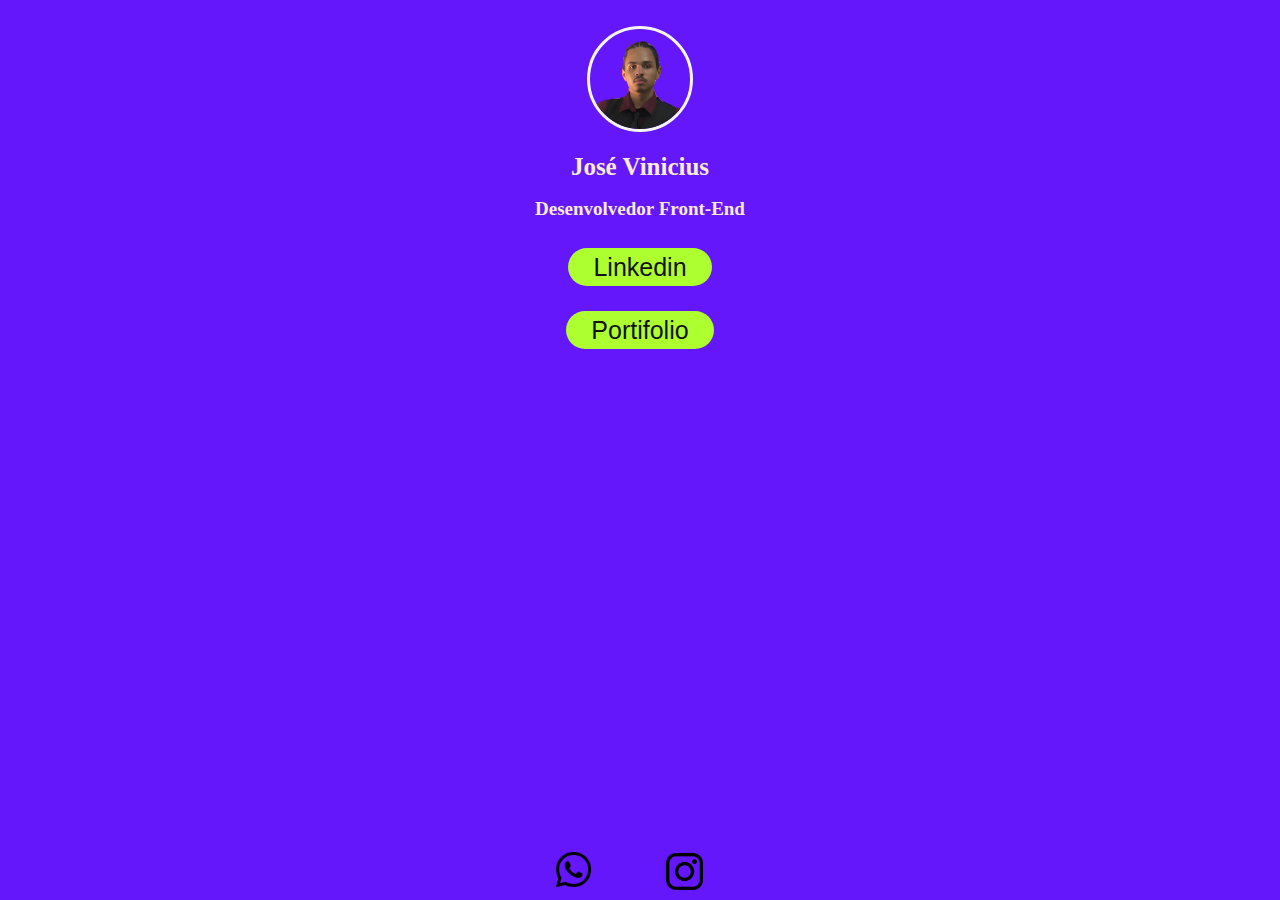
==== index.html @ 1a31a5f1 "Adicionando novas imagens, modificações no HTML e CSS" ====
<!DOCTYPE html>
<html lang="en">
<head>
    <meta charset="UTF-8">
    <meta name="viewport" content="width=device-width, initial-scale=1.0">
    <link rel="stylesheet" href="style.css">
    <title>jose-vinicius-portifolio</title>
    <style>
    </style>
</head>
<body>
    <br>
    <img class="imagem" src="imagens/Design sem nome.png">
    <h1>José Vinicius</h1>
    <h2>Desenvolvedor Front-End</h2><br>
    <a class="button" target="_blank" href="https://www.linkedin.com/in/vinicius-rodrigues-aa5b29302/">Linkedin</a></p><br>
    <a class="button" target="_blank" href="https://github.com/VinnyDev-jr-web">Portifolio</a></p>
    <a class="footer-button1" target="_blank" href="https://wa.me/5579988689581?text=Ol%C3%A1%2C%20quero%20fazer%20meu%20or%C3%A7amento!"><img src="imagens/whatsapp.png"></a>
    <a class="footer-button2" target="_blank" href="https://www.instagram.com/vinny_artegrafica/"><img src="imagens/instagram.png"></a>
</body>
</html>
---- style.css ----
body{
    text-align: center;
    background-color: #8c52ff;
    color:antiquewhite;
    background: linear-gradient(#6317fa)
}
h1{
    font-family: Trebuchet MS;
    font-size: 25px
}
h2{
    font-family: candara;
    font-stretch: ultra-expande;
    font-size: 19px;
}
.imagem{
    border: solid;
    width: 100px;
    height: 100px;
    border-radius: 100px;
    border-color: whitesmoke;
}
.button{
    background-color:greenyellow;
    color: #111;
    text-align: center;
    text-decoration: none;
    padding: 5px 25px;
    border-radius: 20px;
    font-size: 25px;
    font-family:'Franklin Gothic Medium', 'Arial Narrow', Arial, sans-serif;
}
.button:hover{
    background-color: green;
    color: whitesmoke;
}
.footer-button1 img {
    width: 47px; 
    height: 47px;
    position: fixed;
    bottom: 7px;
    left: 43%;
    transform: rotateX(-50%);
    transition: transform 0.3s;
}
.footer-button1 img:hover{
    transform: scale(1.3);
}
.footer-button2 img {
    width: 37px; 
    height: 37px;
    position: fixed;
    bottom: 10px;
    left: 52%;
    transform: rotateX(-50%);
    transition: transform 0.3s;
}
.footer-button2 img:hover{
    transform: scale(1.3);
}
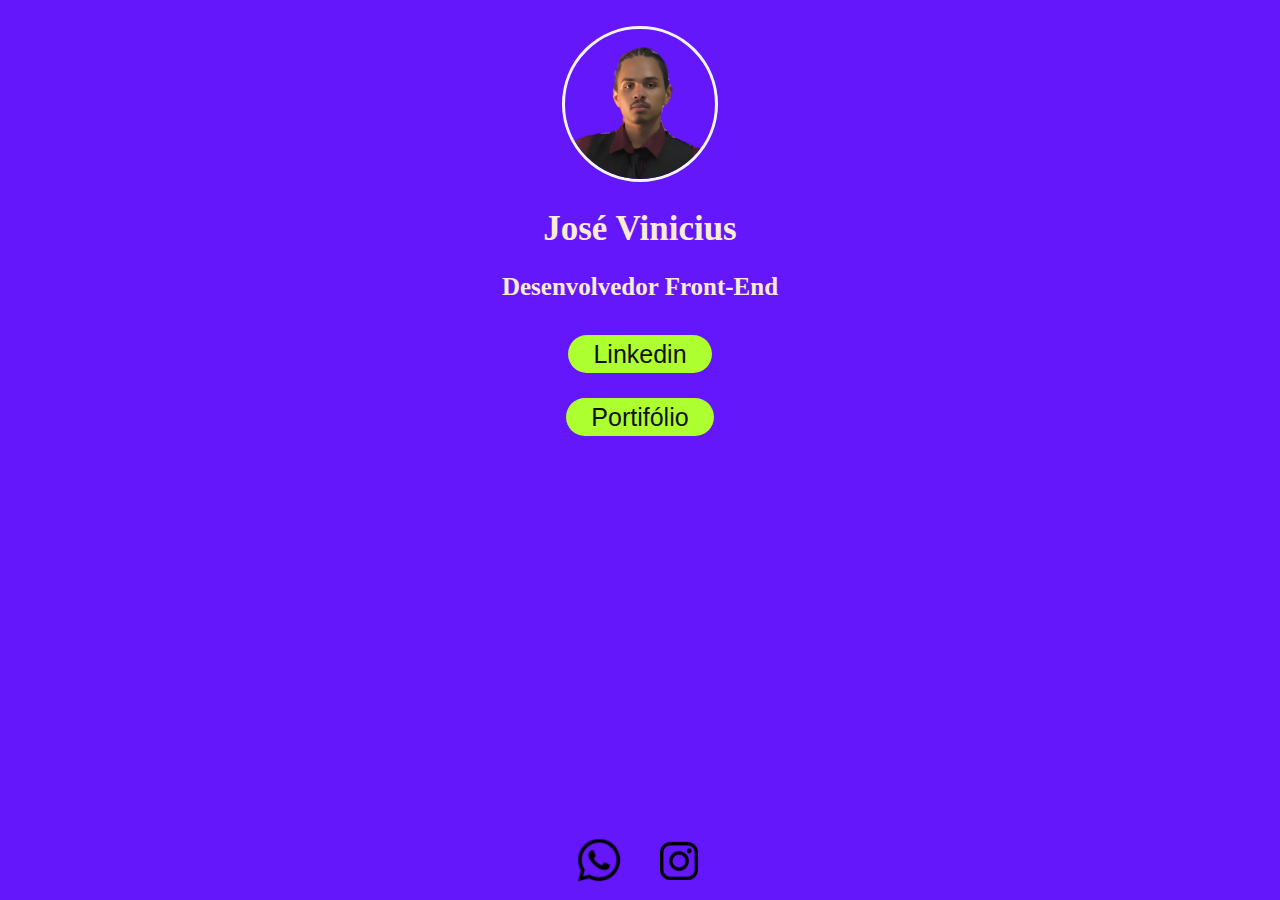
==== commit f4deb46f: "Modificação codigo css" ====
--- a/index.html
+++ b/index.html
@@ -14,7 +14,7 @@
     <h1>José Vinicius</h1>
     <h2>Desenvolvedor Front-End</h2><br>
     <a class="button" target="_blank" href="https://www.linkedin.com/in/vinicius-rodrigues-aa5b29302/">Linkedin</a></p><br>
-    <a class="button" target="_blank" href="https://github.com/VinnyDev-jr-web">Portifolio</a></p>
+    <a class="button" target="_blank" href="https://github.com/VinnyDev-jr-web">Portifólio</a></p>
     <a class="footer-button1" target="_blank" href="https://wa.me/5579988689581?text=Ol%C3%A1%2C%20quero%20fazer%20meu%20or%C3%A7amento!"><img src="imagens/whatsapp.png"></a>
     <a class="footer-button2" target="_blank" href="https://www.instagram.com/vinny_artegrafica/"><img src="imagens/instagram.png"></a>
 </body>
--- a/style.css
+++ b/style.css
@@ -1,60 +1,103 @@
-body{
+body {
     text-align: center;
     background-color: #8c52ff;
-    color:antiquewhite;
-    background: linear-gradient(#6317fa)
+    color: antiquewhite;
+    background: linear-gradient(#6317fa);
 }
-h1{
+
+h1 {
     font-family: Trebuchet MS;
-    font-size: 25px
+    font-size: 35px;
 }
-h2{
+
+h2 {
     font-family: candara;
     font-stretch: ultra-expande;
-    font-size: 19px;
+    font-size: 25px;
 }
-.imagem{
+
+.imagem {
     border: solid;
-    width: 100px;
-    height: 100px;
+    width: 150px;
+    height: 150px;
     border-radius: 100px;
     border-color: whitesmoke;
 }
-.button{
-    background-color:greenyellow;
+
+.button {
+    background-color: greenyellow;
     color: #111;
     text-align: center;
     text-decoration: none;
     padding: 5px 25px;
     border-radius: 20px;
     font-size: 25px;
-    font-family:'Franklin Gothic Medium', 'Arial Narrow', Arial, sans-serif;
+    font-family: 'Franklin Gothic Medium', 'Arial Narrow', Arial, sans-serif;
 }
-.button:hover{
+
+.button:hover {
     background-color: green;
     color: whitesmoke;
 }
+
+.footer-button1 {
+    position: fixed;
+    bottom: 10px;
+    display: flex;
+    justify-content: space-between;
+    width: 100%;
+    left: 30%;
+    padding: 20px;
+}
+.footer-button2 {
+    position: fixed;
+    bottom: 10px;
+    display: flex;
+    justify-content: space-between;
+    width: 100%;
+    left: 50%;
+    padding: 20px;
+}
+
 .footer-button1 img {
-    width: 47px; 
-    height: 47px;
     position: fixed;
-    bottom: 7px;
-    left: 43%;
-    transform: rotateX(-50%);
-    transition: transform 0.3s;
-}
-.footer-button1 img:hover{
-    transform: scale(1.3);
+    bottom: 12px;
+    right: 51%;
+    width: 4.4%;
+    display: flex;
+    justify-content: center;
+    gap: 20px;
 }
 .footer-button2 img {
-    width: 37px; 
-    height: 37px;
     position: fixed;
-    bottom: 10px;
-    left: 52%;
-    transform: rotateX(-50%);
-    transition: transform 0.3s;
+    bottom: 20px;
+    width: 3%;
+    display: flex;
+    justify-content: center;
+    gap: 20px;
 }
-.footer-button2 img:hover{
-    transform: scale(1.3);
+
+.footer-button1 img:hover {
+    transform: scale(1.2);
+}
+.footer-button2 img:hover {
+    transform: scale(1.2);
+}
+@media (max-width: 768px) {
+    body{
+        text-align: center;
+    }
+    .footer-button1 {
+        gap: 10px;
+    }
+    .footer-button2 {
+        gap: 10px;
+    }
+
+    .footer-button1 img {
+        width: 9%;
+    }
+    .footer-button2 img {
+        width: 7%;
+    }
 }